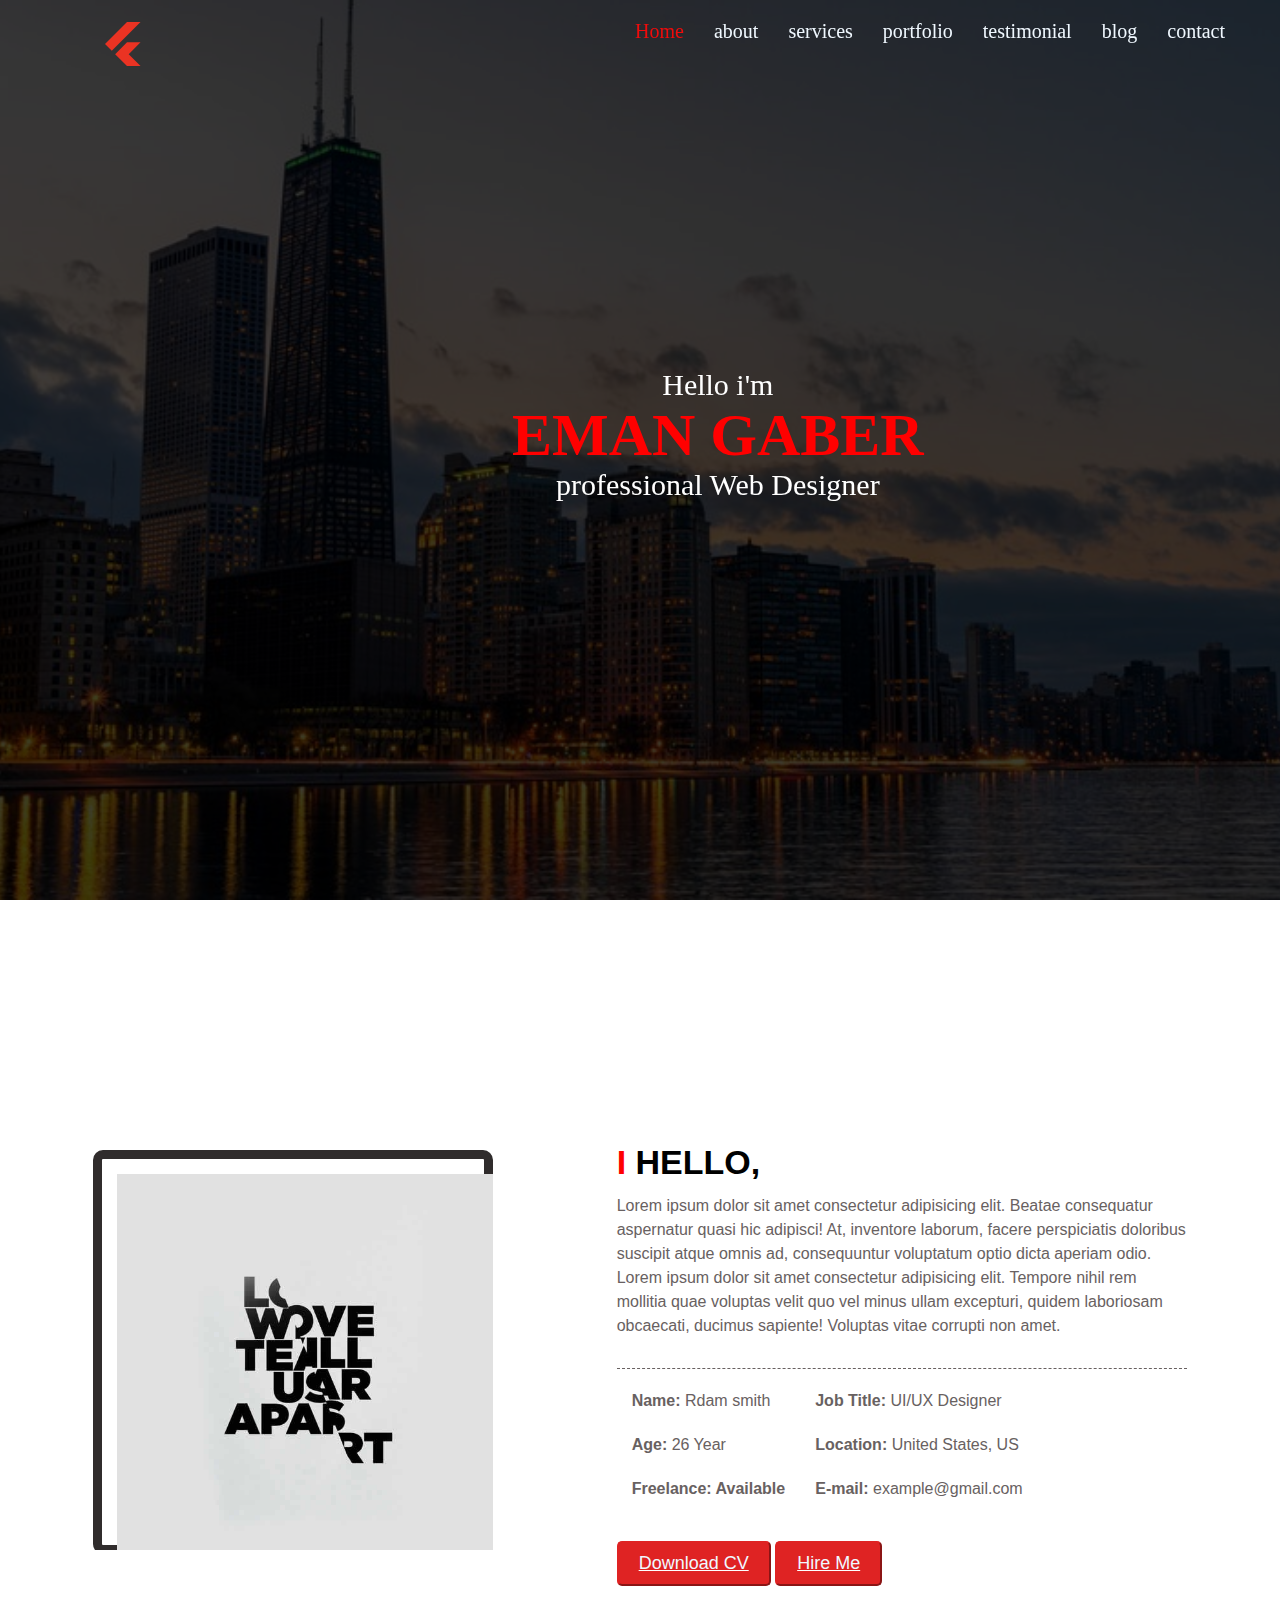
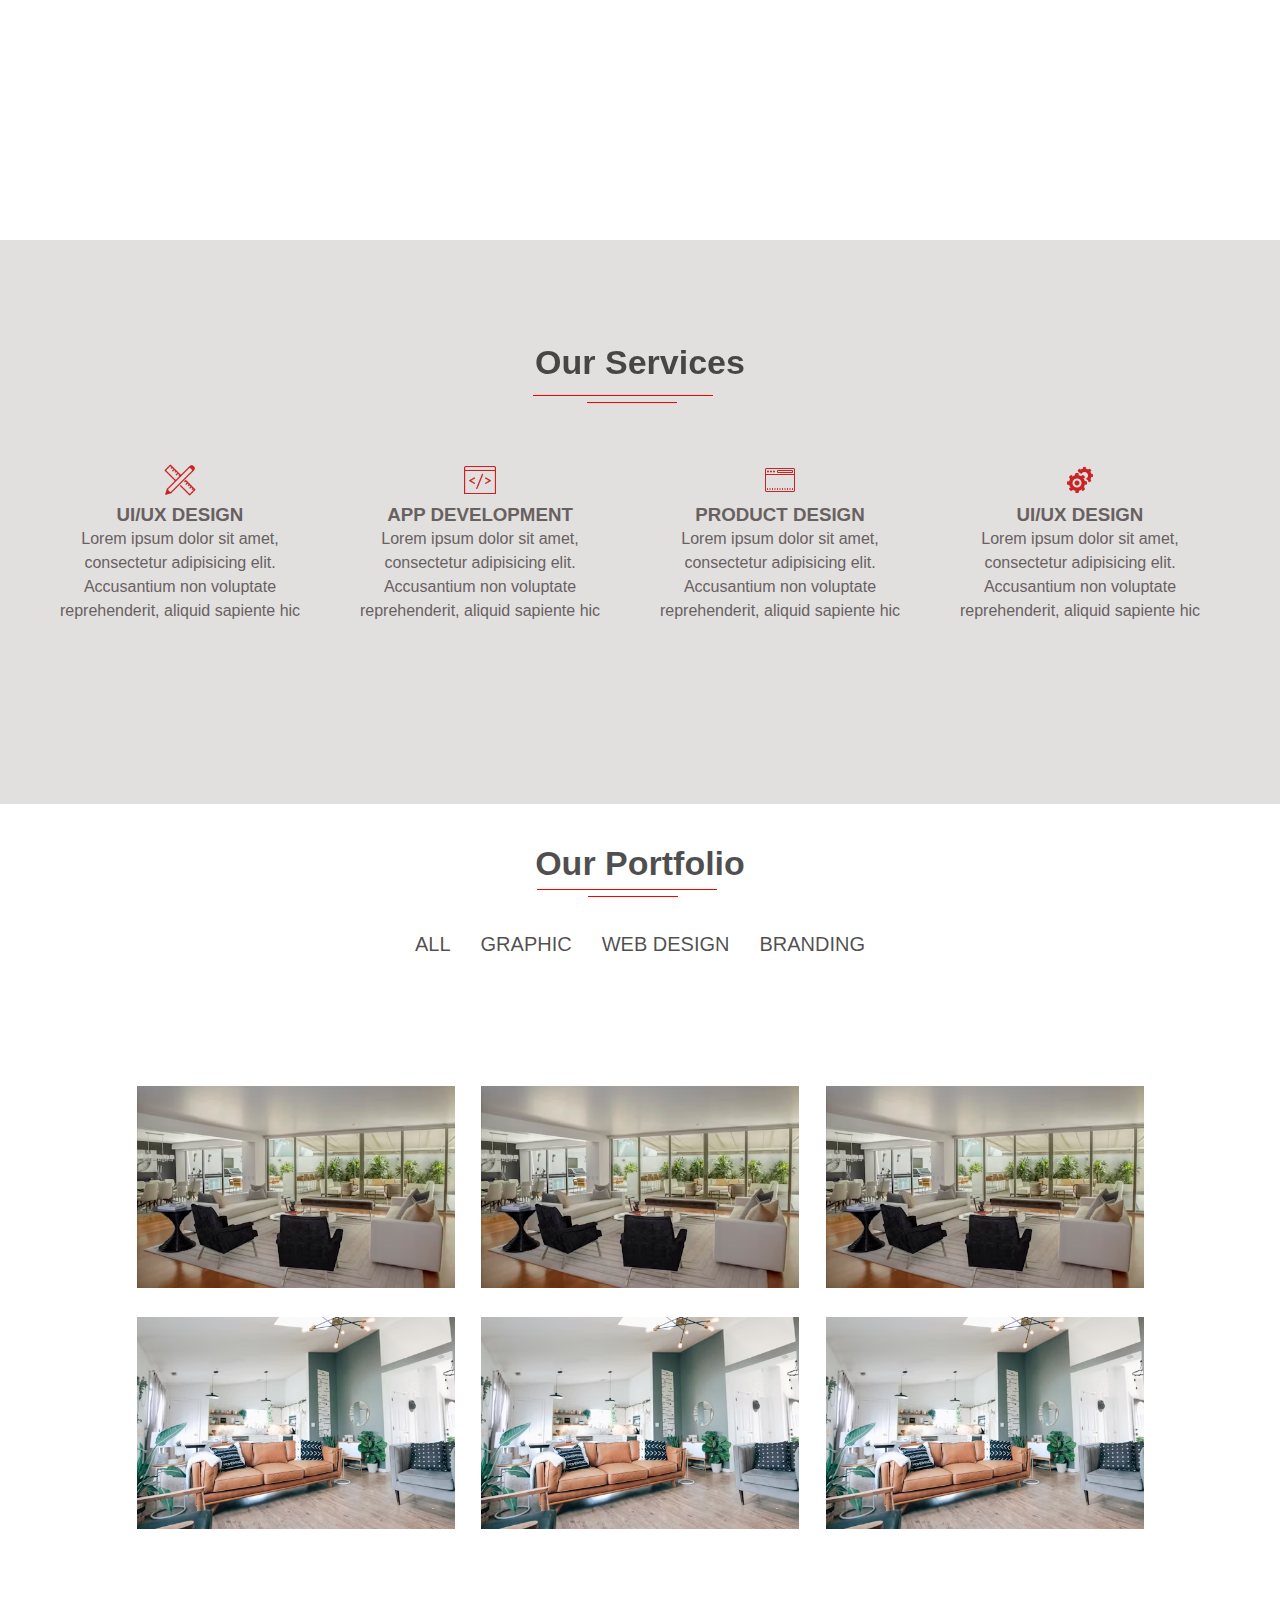
==== home.html @ 04f046f9 "first commit" ====
<!DOCTYPE html>
<html lang="en">

<head>
    <meta charset="UTF-8">
    <meta name="viewport" content="width=, initial-scale=1.0">
    <title>New Brand</title>
    <link rel="stylesheet" href="./style6/style6.css">
    <link rel="icon" href="./sentiment_satisfied_29dp_EA3323_FILL0_wght400_GRAD0_opsz24.svg">
</head>

<body>
    <header>

        <nav>
            <img src="./flutter_55dp_EA3323_FILL0_wght400_GRAD0_opsz48.svg" alt="" width="50px">

            <ul>
                <li><a class="red" href="">Home</a></li>
                <li><a href="">about</a></li>
                <li><a href="">services</a></li>
                <li><a href="">portfolio</a></li>
                <li><a href="">testimonial</a></li>
                <li><a href="">blog</a></li>
                <li><a href="">contact</a></li>

            </ul>


        </nav>

        <section class="first-page">
            <div class="description">
                <p> Hello i'm</p>
                <h1 class="main"> EMAN GABER</h1>
                <P>professional Web Designer</P>
            </div>
        </section>




    </header>
    <!-- page2 -->
    <section class="page2">


        <div class="img-page2">
            <div class="frame">
                <img src="./work-7.jpg" alt="" width="100%">
            </div>
                <div class="overlay icon">
                    <ul>
                        <li><img src="./social media icons/icons8-facebook-50.png" alt=""></li>
                        <li><img src="./social media icons/icons8-git-48.png" alt=""></li>
                        <li><img src="./social media icons/icons8-google-50.png" alt=""></li>
                        <li><img src="./social media icons/icons8-twitter-50.png" alt=""></li>
                    </ul>
                </div>
            
        </div>
        
        <div class="paragraph-page2">

            <h2> Hello,</h2>
            <p class="bottom-dash">Lorem ipsum dolor sit amet consectetur adipisicing elit. Beatae consequatur
                aspernatur quasi hic
                adipisci! At, inventore laborum, facere perspiciatis doloribus suscipit atque omnis ad, consequuntur
                voluptatum optio dicta aperiam odio. Lorem ipsum dolor sit amet consectetur adipisicing elit. Tempore
                nihil rem mollitia quae voluptas velit quo vel minus ullam excepturi, quidem laboriosam obcaecati,
                ducimus sapiente! Voluptas vitae corrupti non amet.</p>
            <div class="data">
                <ul>
                    <li><span class="bold">Name:</span> Rdam smith</li>
                    <li><span class="bold">Age:</span> 26 Year</li>
                    <li><span class="bold">Freelance: Available</li>
                </ul>
                <ul>
                    <li><span class="bold">Job Title:</span> UI/UX Designer</li>
                    <li><span class="bold">Location:</span> United States, US</li>
                    <li><span class="bold">E-mail: </span>example@gmail.com</li>
                </ul>
            </div>
            <button>Download CV </button>
            <button>Hire Me </button>
        </div>
    </section>
    <!-- page3 -->
    <section class="page3">
        <h2 class="lines">Our Services</h2>
        <div class="page3-div">
            <div class="part1">
                <img src="./icons/icons8-design-50.png" alt="" width="32px">
                <h3>UI/UX DESIGN</h3>
                <p>Lorem ipsum dolor sit amet,
                    consectetur adipisicing elit.
                    Accusantium non voluptate reprehenderit,
                    aliquid sapiente hic</p>
            </div>
            <div class="part1">
                <img src="./icons/icons8-code-50.png" alt="" width="32px">
                <h3> APP DEVELOPMENT</h3>
                <p>Lorem ipsum dolor sit amet,
                    consectetur adipisicing elit.
                    Accusantium non voluptate reprehenderit,
                    aliquid sapiente hic</p>
            </div>
            <div class="part1">
                <img src="./icons/icons8-browse-page-64.png" alt="" width="32px">
                <h3>PRODUCT DESIGN</h3>
                <p>Lorem ipsum dolor sit amet,
                    consectetur adipisicing elit.
                    Accusantium non voluptate reprehenderit,
                    aliquid sapiente hic</p>
            </div>
            <div class="part1">
                <img src="./icons/icons8-gears-64.png" alt="" width="32px">
                <h3>UI/UX DESIGN</h3>
                <p>Lorem ipsum dolor sit amet,
                    consectetur adipisicing elit.
                    Accusantium non voluptate reprehenderit,
                    aliquid sapiente hic</p>
            </div>
        </div>

    </section>
    <!-- page4 -->
    <section class="page4">
        <h2 class="lines">Our Portfolio</h2>
        <ul>
            <li><a href="#">ALL</a></li>
            <li><a href="#">GRAPHIC</a></li>
            <li><a href="#">WEB DESIGN</a></li>
            <li><a href="#">BRANDING</a></li>
        </ul>
        <div class="page4-div">
            <div class="top-part">
                <div class="part2">
                    <img src="./buildings/photo-1503174971373-b1f69850bded (1).avif" alt="" width="100%">
                    <div class="shadow"></div>
                </div>
                
                <div class="part2">
                    <img src="./buildings/photo-1503174971373-b1f69850bded.avif" alt="" width="100%">
                    <div class="shadow"></div>
                    <div class="shadow"></div>
                </div>
                <div class="part2">
                    <img src="./buildings/photo-1503174971373-b1f69850bded.avif" alt="" width="100%">
                    <div class="shadow"></div>
                </div>
            </div>
            <div class="bottom-part">
                <div class="part2">
                    <img src="./buildings/photo-1554995207-c18c203602cb.avif" alt="" width="100%">
                    <div class="shadow"></div>

                </div>
                <div class="part2">
                    <img src="./buildings/photo-1554995207-c18c203602cb.avif" alt="" width="100%">
                    <div class="shadow"></div>

                </div>
                <div class="part2">
                    <img src="./buildings/photo-1554995207-c18c203602cb.avif" alt="" width="100%">
                    <div class="shadow"></div>

                </div>
            </div>
        </div>

    </section>














</body>

</html>
---- style6/style6.css ----
* {
    padding: 0px;
    margin: 0px;
    box-sizing: border-box;
}

header {
    height: 100vh;
    background-image: url(./../chicago-cityscape-river-side-beautiful-twilight-time_41418-3446.jpg);
    background-position: center center;
    background-repeat: no-repeat;
    background-size: cover;
    position: relative;
    overflow: hidden;
}

.first-page {
    height: 100vh;
    background-color: rgba(0, 0, 0, 0.76);
    /* position: absolute;    كيف تحول خلفية بدون تفعيله */
    top: 0px;
    left: 0px;
    right: 0px;
    bottom: 0px;
}

nav img {
    margin: 20px 0px 0px 100px;

}

nav ul {
    width: 100%;
    list-style: none;
    display: flex;
    flex-direction: row;
    justify-content: right;
    /* align-items: right;
    align-content: right; */
    /* عند تغيير ال start اوend */
    padding: 0px 40px;

}



ul li a {
    text-decoration: none;
    font-size: 20px;
    font-weight: 500;
    color: aliceblue;
}

ul li {
    margin: 20px 15px;
}

.red {
    color: rgb(241, 11, 11);
}

nav {
    position: fixed;
    display: flex;
    /* background-color: red; */

    /* justify-content: space-between; */
    width: 100%;
}

/* /* .description{position:absolute;} * /  لم يظهر عندما كان خارج فريست بيدج 
 */
.description {
    position: absolute;
    top: 40%;
    left: 40%;
    color: rgb(255, 255, 255);
    font-size: 30px;
    justify-content: center;
    align-items: center;
    text-align: center;
    line-height: 50px;

    /* margin: 50px;لماذا لايؤثر علي العناصر اللي جواه */
    /* background-color: aquamarine; */
}

.main {
    color: red;
}

/* page 2 ******************************************/
.page2 {
    height: 100vh;
    background-color: rgb(255, 255, 255);
    display: flex;
    row-gap: 20px;
    flex-wrap: nowrap;
    justify-content: space-evenly;
    align-items: center;
    align-content: space-between;
}



.paragraph-page2 {
    /* background-color: aqua; */
    height: 400px;
    width: 600px;
    font-family: sans-serif;
    color: #686161;
    line-height: 24px;
    padding-left: 30px;
}
.frame {
    position: relative;
    border: rgb(48, 44, 44) 9px solid;
    border-radius: 10px;
    background-color: white;
    
   
  
}

.img-page2 {
   
    height: 400px;
    width: 400px;
    position: relative;
    overflow: hidden;
}
.img-page2 img {
   
    transform: translateX(15px) translateY(15px);
    width: 100%;
    height: 100%;
    position: relative;
}

.overlay{
    background-color: #68616193;
    position: absolute;
    left: 0;
    top: 100%;
    width: 96%;
    height: 100%;
    transition: 0.5s ease-in-out;
    /* transform: translateX(22px) translateY(0px); */
}

.icon ul li {color: #c52222;}
/* how change icons color?? **************************/

 .img-page2:hover .overlay {
    top: 0;
}


.bottom-dash {
    border-bottom: #686161 1px dashed;
    padding-bottom: 30px;
}

.data {
    display: flex;
    justify-content: start;
    padding-left: 0px;
    margin-left: 0px;
}

.data ul {
    list-style: none;
}

button {
    padding: 10px 20px;
    margin: 20px 0px;
    background-color: rgb(223, 35, 35);
    color: aliceblue;
    font-size: 18px;
    border-radius: 5px;
    border-color: rgb(223, 35, 35);
    text-decoration: underline white;

}

button:hover {
    padding: 10px 20px;
    margin: 20px 0px;
    text-decoration: none;
    background-color: rgba(182, 90, 90, 0.897);
    border-radius: 5px;
    border-color: rgba(182, 90, 90, 0.897);
}

.paragraph-page2 h2 {

    padding-bottom: 20px;
    font-size: 34px;
    color: #000;
    font-family: sans-serif;
    text-transform: uppercase;


}
.paragraph-page2 h2::before {
    content: "I";
    color: RED;
}
 .bold{font-weight: bold;}

 .icon ul{display: flex;
    list-style: none;
    /* background-color: #c52222; */
    height: 100%;
    justify-content: center;
    align-items: center;
}


/* page3*************************************** */
.page3-div {
    /* background-color: #dad3d3; */
    display: flex;
    height: 400px;

}

.lines {
    font-size: 34px;
    text-align: center;
    padding-bottom: 30px;
    position: relative;
    font-weight: bold;
    color: #1f1e1ecb;
    font-family: sans-serif;
}

.page3 {
    margin: 40px 0px;
    font-family: sans-serif;
    color: #686161;
    line-height: 24px;
    background-color: #dbd8d8d0;
    padding: 110px 30px 0px 30px;
}

.part1 {
    text-align: center;
    padding: 60px 10px 0px 10px;
    transition: ease-in-out 0.5s;
    width: 300px;
    height: 300px;
}

/* التسطير************************ */
.lines::before {
    content: " ";
    width: 180px;
    height: 45px;
    border-bottom: red 1px solid;
    position: absolute;
    right: 44%;
}
.lines::after {
    content: " ";
    width: 90px;
    height: 40px;
    border-bottom: red 1px solid ;
    padding:7px 0px 5px 0px ;
    position: absolute;
    right: 47%;
}

/* ********************************************** */
.part1:hover {
    text-align: center;
    padding: 60px 10px 0px 10px;
    background-color: rgb(255, 255, 255);
    width: 300px;
    height: 300px;

}

.part1:hover img {
    width: 40px;
}


/* page4*************************************** */


.page4-div {
    /* background-color: #dad3d3; */
    display: flex;
    row-gap: 5px;
    flex-wrap: wrap;
    margin: 40px;
    padding: 70px;
}



.top-part {
    display: flex;
    /* column-gap: 10px; */
    flex-wrap: nowrap;
    justify-content: space-evenly;
    margin-bottom: 20px;
    position: relative;
}

.bottom-part {
    display: flex;
    /* column-gap: 10px; */
    flex-wrap: nowrap;
    justify-content: space-evenly;
    position: relative;
}

.page4 ul {
    display: flex;
    list-style: none;
    text-decoration: none;
    justify-content: center;

}

.page4 ul li a {
    color: #1f1e1ecb;
    font-family: sans-serif;

}
.part2 {
    width: 30%;
    position: relative;
    /* background-color: #c52222; */



}
.part2:hover  .shadow{
  display: block;
}

.shadow{
    display: contents;
    width: 100%;
    height: 100%;
    position: absolute;
    background-color: #110e0e83;
    top: 0;
    left: 0;
}
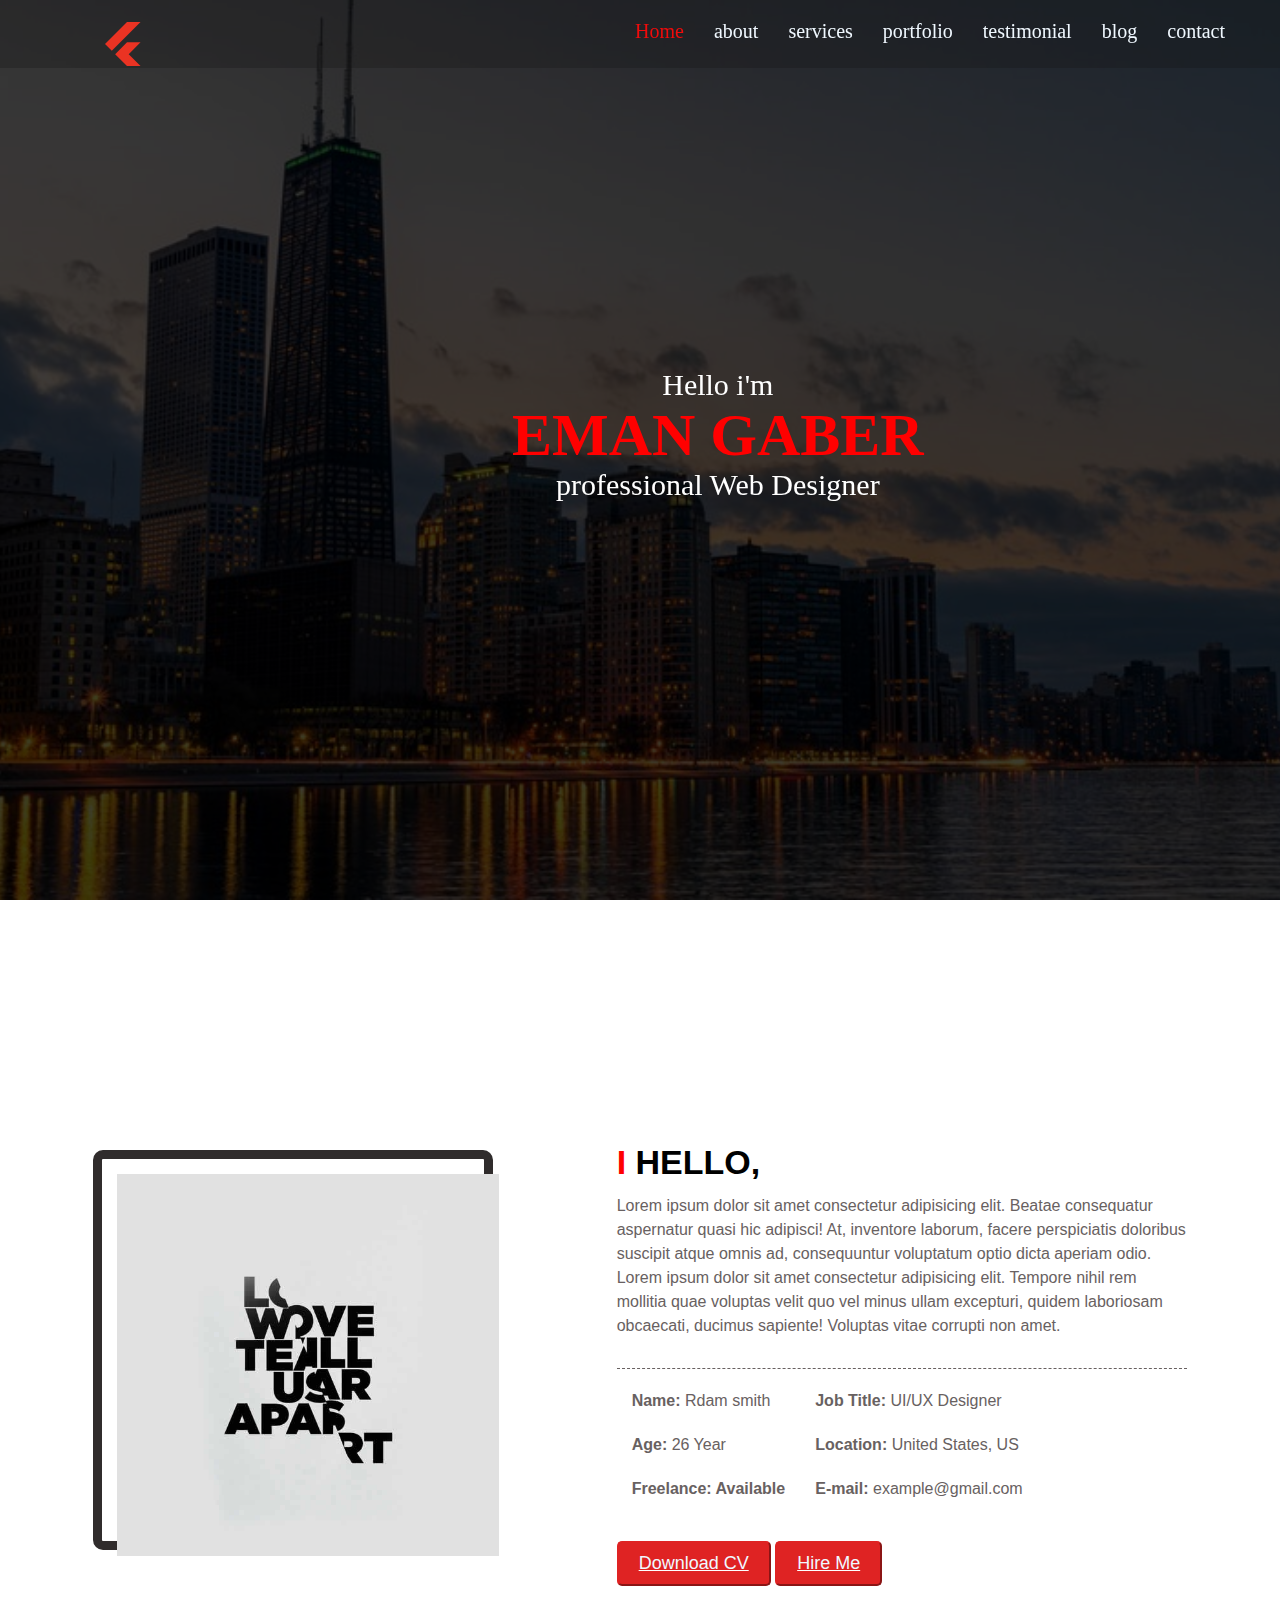
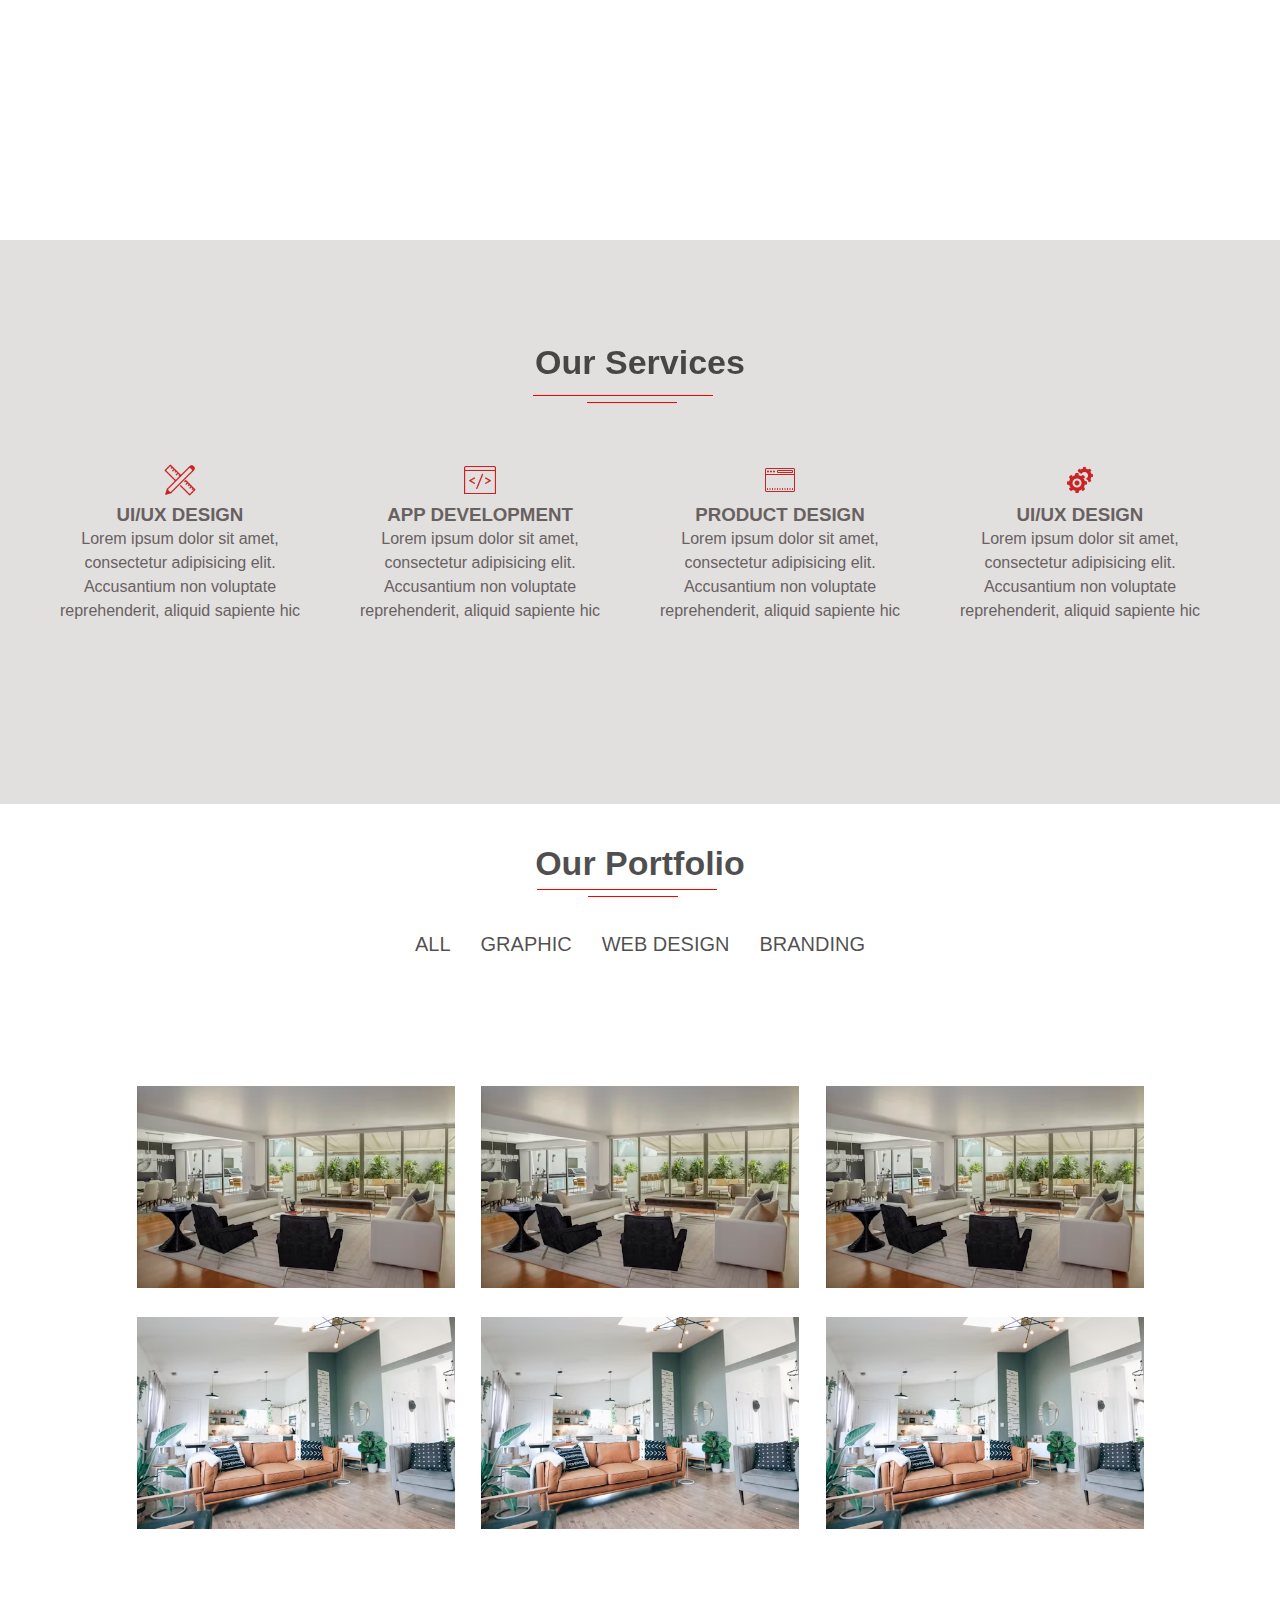
==== commit d83e5348: "edit sliding page2" ====
--- a/home.html
+++ b/home.html
@@ -48,7 +48,6 @@
         <div class="img-page2">
             <div class="frame">
                 <img src="./work-7.jpg" alt="" width="100%">
-            </div>
                 <div class="overlay icon">
                     <ul>
                         <li><img src="./social media icons/icons8-facebook-50.png" alt=""></li>
@@ -57,6 +56,8 @@
                         <li><img src="./social media icons/icons8-twitter-50.png" alt=""></li>
                     </ul>
                 </div>
+            </div>
+                
             
         </div>
         
--- a/style6/style6.css
+++ b/style6/style6.css
@@ -62,7 +62,7 @@
 nav {
     position: fixed;
     display: flex;
-    /* background-color: red; */
+    background-color: rgba(22, 19, 19, 0.295);
 
     /* justify-content: space-between; */
     width: 100%;
@@ -114,10 +114,8 @@
 }
 .frame {
     position: relative;
-    border: rgb(48, 44, 44) 9px solid;
-    border-radius: 10px;
-    background-color: white;
-    
+    overflow: hidden;
+    transform: translateX(15px) translateY(15px);
    
   
 }
@@ -126,15 +124,19 @@
    
     height: 400px;
     width: 400px;
-    position: relative;
-    overflow: hidden;
+    /* position: relative; */
+    /* overflow: hidden; */
+    border: rgb(48, 44, 44) 9px solid;
+    border-radius: 10px;
+    background-color: white;
 }
 .img-page2 img {
    
-    transform: translateX(15px) translateY(15px);
+    /* transform: translateX(15px) translateY(15px); */
     width: 100%;
     height: 100%;
-    position: relative;
+    /* position: relative; */
+    
 }
 
 .overlay{
@@ -142,7 +144,7 @@
     position: absolute;
     left: 0;
     top: 100%;
-    width: 96%;
+    width: 100%;
     height: 100%;
     transition: 0.5s ease-in-out;
     /* transform: translateX(22px) translateY(0px); */
@@ -351,4 +353,6 @@
     background-color: #110e0e83;
     top: 0;
     left: 0;
-}+}
+/* page5********************************* */
+
